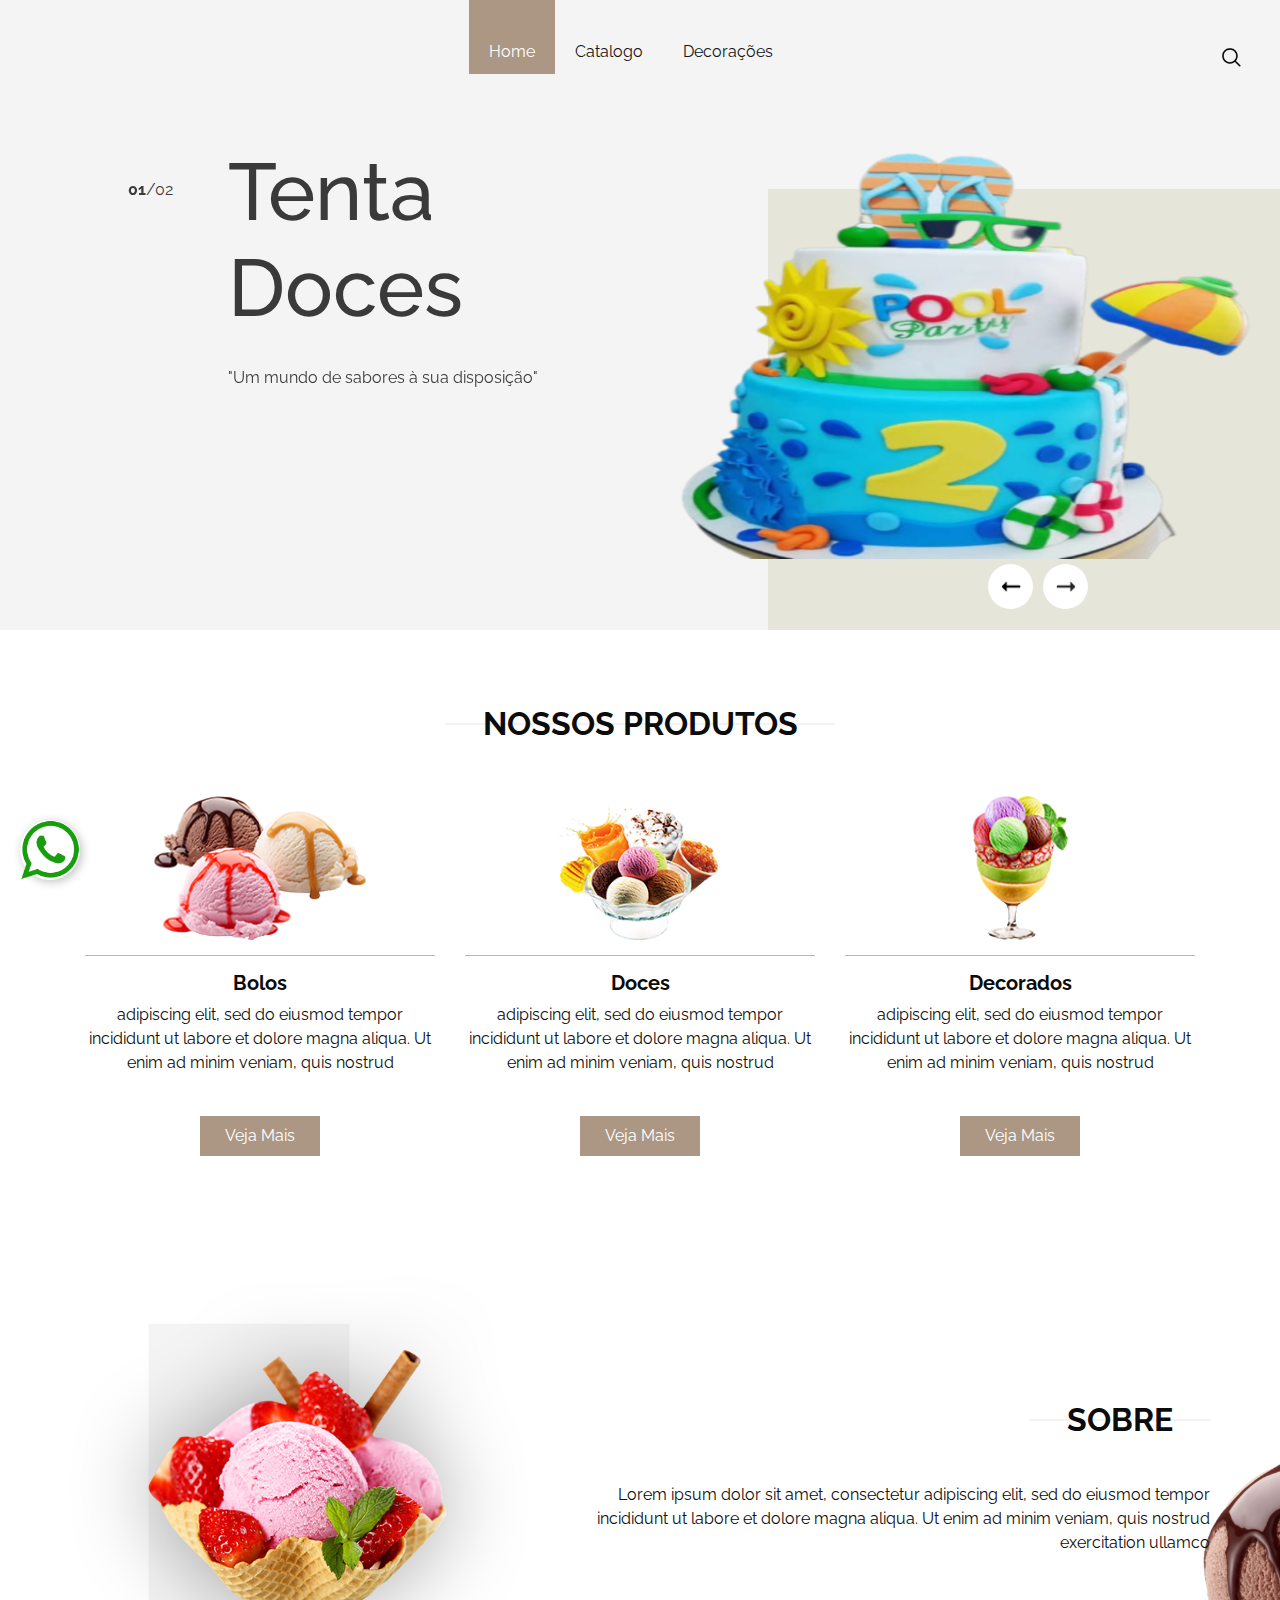
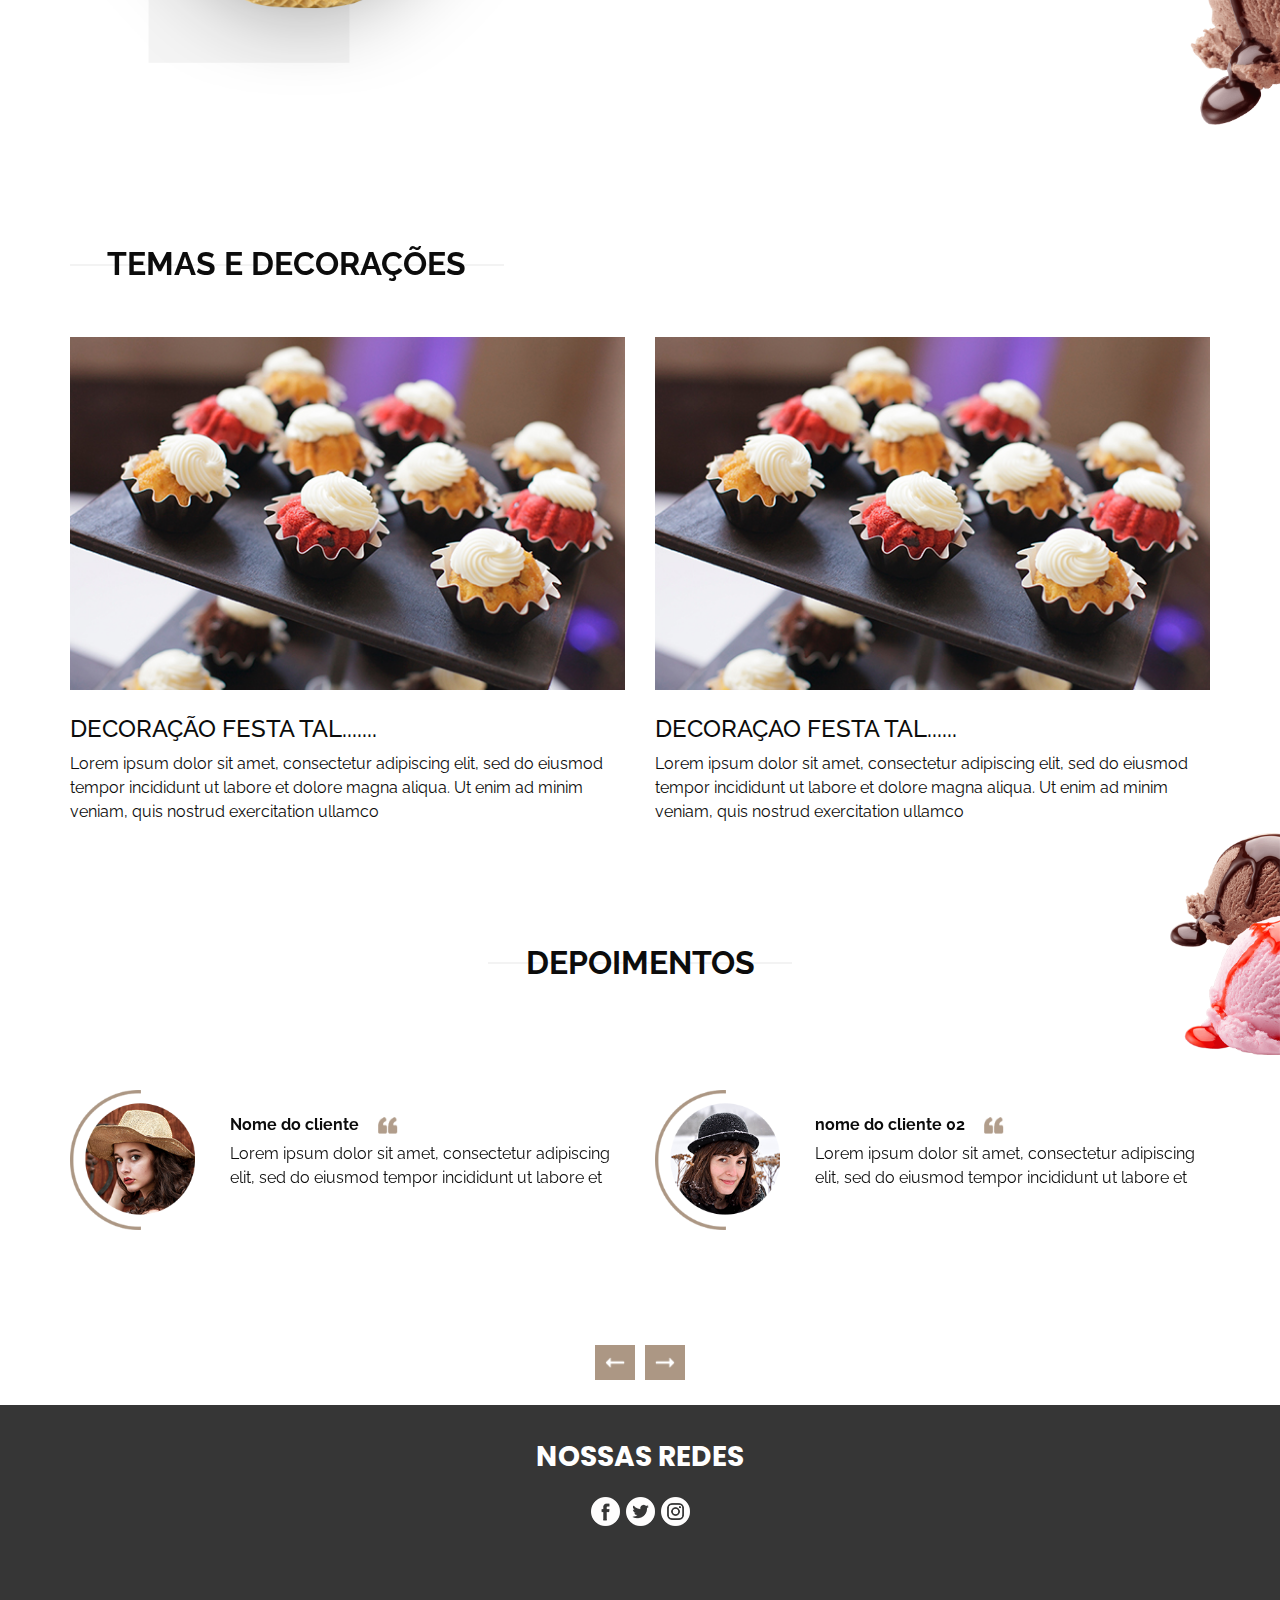
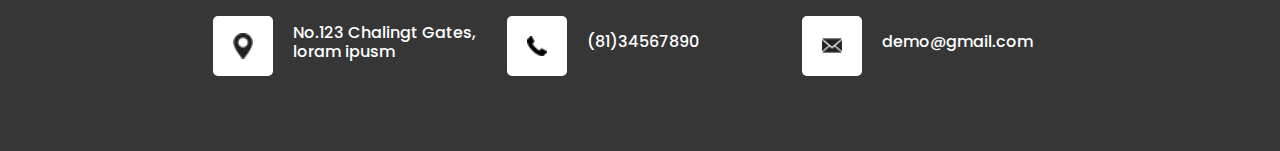
==== index.html @ e2f954cb "Initial commit" ====
<!DOCTYPE html>
<html lang="pt-br">

<head>
  <!-- Basic -->
  <meta charset="utf-8" />
  <meta http-equiv="X-UA-Compatible" content="IE=edge" />
  <!-- Mobile Metas -->
  <meta name="viewport" content="width=device-width, initial-scale=1, shrink-to-fit=no" />
  <!-- Site Metas -->
  <meta name="keywords" content="" />
  <meta name="description" content="" />
  <meta name="author" content="" />

  <title>Tenta doces</title>

  <!-- slider stylesheet -->
  <link rel="stylesheet" type="text/css" href="https://cdnjs.cloudflare.com/ajax/libs/OwlCarousel2/2.1.3/assets/owl.carousel.min.css" />

  <!-- bootstrap core css -->
  <link rel="stylesheet" type="text/css" href="css/bootstrap.css" />

  <!-- fonts style -->
  <link href="https://fonts.googleapis.com/css?family=Poppins:400,700|Raleway:400,500,700&display=swap" rel="stylesheet">
  <!-- Custom styles for this template -->
  <link href="css/style.css" rel="stylesheet" />
  <!-- responsive style -->
  <link href="css/responsive.css" rel="stylesheet" />
</head>

<body>

  <div class="hero_area">
    <!-- seção de cabeçalho inicial -->
    <header class="header_section">
      <div class="container-fluid">
        <nav class="navbar navbar-expand-lg custom_nav-container ">
          <a class="navbar-brand" href="index.html">
            <!--<span>
              Joice
            </span>-->
          </a>
          </a>
          <button class="navbar-toggler" type="button" data-toggle="collapse" data-target="#navbarSupportedContent" aria-controls="navbarSupportedContent" aria-expanded="false" aria-label="Toggle navigation">
            <span class="navbar-toggler-icon"></span>
          </button>

          <div class="collapse navbar-collapse" id="navbarSupportedContent">
            <div class="d-flex mx-auto flex-column flex-lg-row align-items-center">
              <ul class="navbar-nav  ">
                <li class="nav-item active">
                  <a class="nav-link" href="index.html">Home <span class="sr-only">(current)</span></a>
                </li>
                
                <li class="nav-item">
                  <a class="nav-link" href="icecream.html"> Catalogo</a>
                </li>

                <li class="nav-item">
                  <a class="nav-link" href="blog.html"> Decorações </a>
                </li>
                <!--<li class="nav-item">
                    <a class="nav-link" href="about.html"> Sobre</a>
                </li>-->
                
                <!--<li class="nav-item">
                  <a class="nav-link" href="contact.html">Contact Us</a>
                </li>-->
              </ul>

            </div>
            <div class="quote_btn-container ">
              <!--<a href="">
                <img src="images/user.png" alt="">
              </a>-->
              <form class="form-inline">
                <button class="btn  my-2 my-sm-0 nav_search-btn" type="submit"></button>
              </form>
            </div>
          </div>
        </nav>
      </div>
    </header>
    <!-- end header section -->

    <!--  seção slide -->
    <section class=" slider_section position-relative">
      <!--<a href="" class="btn-img">
        <img src="images/btn-img.png" alt="">
      </a>-->

      <div id="carouselExampleIndicators" class="carousel slide" data-ride="carousel">
        <div class="slider_number-container ">
          <ol class="carousel-indicators">
            <li data-target="#carouselExampleIndicators" data-slide-to="0" class="active">01</li>
            <li data-target="#carouselExampleIndicators" data-slide-to="1">02</li>
            <!--<li data-target="#carouselExampleIndicators" data-slide-to="2">03</li>
            <li data-target="#carouselExampleIndicators" data-slide-to="3">04</li>-->
          </ol>
          <div class="number-box">
            <span>
              /02
            </span>
          </div>
        </div>

        <div class="carousel-inner">
          <div class="carousel-item active">
            <div class="container-fluid">
              <div class="row">
                <div class="col-lg-4 offset-lg-2 col-md-5 offset-md-1">
                  <div class="detail_box">
                    <h1>
                      Tenta <br>
                      Doces <br>
                    </h1>
                    <p>
                      "Um mundo de sabores à sua disposição"
                    </p>
                    <!--<div>
                      <a href="">aqui</a>
                    </div>-->
                  </div>
                </div>

                <div class="col-md-6">
                  <div class="img-box">
                    <img src="images/bolo1.png" alt="bolo cabeçalho">
                  </div>
                </div>
              </div>
            </div>
          </div>
          <div class="carousel-item ">
            <div class="container-fluid">
              <div class="row">
                <div class="col-lg-4 offset-lg-2 col-md-5 offset-md-1">
                  <div class="detail_box">
                    <h1>
                      Tenta <br>
                      Doces <br>
                    </h1>
                    <p>
                      "Escolha os melhores doces para a sua festa agora!"
                    </p>
                    <!--<div>
                      <a href="">aqui</a>
                    </div>-->
                  </div>
                </div>
                <div class="col-md-6">
                  <div class="img-box">
                    <img src="images/slider-img.png" alt="">
                  </div>
                </div>
              </div>
            </div>
          </div>
        </div>

        <!--botõa para passar o carrocel-->
        <div class="carousel_btn-container">
          <a class="carousel-control-prev" href="#carouselExampleIndicators" role="button" data-slide="prev">
            <span class="sr-only">Previous</span>
          </a>
          <a class="carousel-control-next" href="#carouselExampleIndicators" role="button" data-slide="next">
            <span class="sr-only">Next</span>
          </a>
        </div>
      </div>
    </section>
    <!-- Fim slider section -->
  </div>

  <!-- Seção dos catalos de doces -->
  <section class="our_section layout_padding">
    <div class="container">
      <div class="heading_container">
        <h2>
          <span>
            Nossos Produtos
          </span>
        </h2>
      </div>
      <div class="our_container">
        <div class="box">
          <div class="img-box">
            <img src="images/ice-1.png" alt="">
          </div>
          <div class="detail-box">
            <h5>
              Bolos
            </h5>
            <p>
              adipiscing elit, sed do eiusmod tempor incididunt ut labore et dolore magna aliqua. Ut enim ad minim
              veniam, quis nostrud
            </p>
            <a href="">
              Veja Mais
            </a>
          </div>
        </div>
        <div class="box">
          <div class="img-box">
            <img src="images/ice-2.png" alt="">
          </div>
          <div class="detail-box">
            <h5>
              Doces
            </h5>
            <p>
              adipiscing elit, sed do eiusmod tempor incididunt ut labore et dolore magna aliqua. Ut enim ad minim
              veniam, quis nostrud
            </p>
            <a href="">
              Veja Mais 
            </a>
          </div>
        </div>
        <div class="box">
          <div class="img-box">
            <img src="images/ice-3.png" alt="">
          </div>
          <div class="detail-box">
            <h5>
              Decorados
            </h5>
            <p>
              adipiscing elit, sed do eiusmod tempor incididunt ut labore et dolore magna aliqua. Ut enim ad minim
              veniam, quis nostrud
            </p>
            <a href="">
              Veja Mais 
            </a>
          </div>
        </div>
      </div>
    </div>
  </section>
  <!-- Fim Da Seção Catalos de doces -->

  <!-- Seção Sobre  -->
  <section class="about_section layout_padding-bottom">
    <div class="bg-img">
      <img src="images/about-bg.png" alt="">
    </div>
    <div class="container">
      <div class="about_container">
        <div class="row">
          <div class="col-lg-5 col-md-6">
            <div class="img-box">
              <img src="images/about-img.png" alt="">
            </div>
          </div>
          <div class="col-lg-7 col-md-6 ">
            <div class="detail-box">
              <div class="heading_container">
                <h2>
                  <span>
                    SOBRE
                  </span>
                </h2>
              </div>
              <p>
                Lorem ipsum dolor sit amet, consectetur adipiscing elit, sed do eiusmod tempor incididunt ut labore et
                dolore magna aliqua. Ut enim ad minim veniam, quis nostrud exercitation ullamco
              </p>
              <!--<a href="">
                Read More
              </a>-->
            </div>
          </div>
        </div>
      </div>
    </div>
  </section>

  <!-- fim Seção sobre  -->


  <!-- Seção Shop -->
  <!-- <section class="shop_section layout_padding">
    <div class="container">
      <h2>
        Best Ice Cream Flavours <br>
        In <br>
        Shop
      </h2>
      <p>
        Lorem ipsum dolor sit amet, consectetur adipiscing elit, sed do eiusmod tempor incididunt ut labore et dolore
        magna aliqua. Ut enim ad minim veniam, quis nostrud exercitation ullamco
      </p>
      <a href="">
        Order Now
      </a>
    </div>
  </section> 
-->

  <!-- Fim Seção Shop -->

  <!-- Seção imagens das decorações  -->

  <section class="blog_section layout_padding">
    <div class="container">
      <div class="heading_container">
        <h2>
          <span>
            Temas e decorações
          </span>
        </h2>
      </div>
      <div class="row">
        <div class="col-md-6">
          <div class="box">
            <div class="img-box">
              <img src="images/blog-img.jpg" alt="">
              <!--<div class="img_date">
                <h6>
                  02 <br>
                  FEB <br>
                  2020
                </h6>
              </div>-->
            </div>
            <div class="detail-box">
              <h4>
                Decoração festa tal.......
              </h4>
              <p>
                Lorem ipsum dolor sit amet, consectetur adipiscing elit, sed do eiusmod tempor incididunt ut labore et
                dolore magna aliqua. Ut enim ad minim veniam, quis nostrud exercitation ullamco
              </p>
              <!--<a href="">
                Read More
              </a>-->
            </div>
          </div>
        </div>
        <!--DEcoração 2-->
        <div class="col-md-6">
          <div class="box">
            <div class="img-box">
              <img src="images/blog-img.jpg" alt="">
              <!--<div class="img_date">
                <h6>
                  02 <br>
                  FEB <br>
                  2020
                </h6>
              </div>-->
            </div>
            <div class="detail-box">
              <h4>
                DEcoraçao festa tal......
              </h4>
              <p>
                Lorem ipsum dolor sit amet, consectetur adipiscing elit, sed do eiusmod tempor incididunt ut labore et
                dolore magna aliqua. Ut enim ad minim veniam, quis nostrud exercitation ullamco
              </p>
              <!--<a href="">
                Read More
              </a>-->
            </div>
          </div>
        </div>
      </div>
    </div>
  </section>

  <!-- final seção decoraçoes -->

  <!-- Seção Clientes-->

  <section class="client_section layout_padding-bottom">
    <div class="bg-img">
      <img src="images/client-bg.png" alt="">
    </div>
    <div class="container">
      <div class="heading_container">
        <h2>
          <span>
            Depoimentos
          </span>
        </h2>
      </div>
      <div id="carouselExampleControls" class="carousel slide" data-ride="carousel">
        <div class="carousel-inner">
          <div class="carousel-item active">
            <div class="row">
              <div class="col-md-6">
                <div class="box">
                  <div class="img-box">
                    <img src="images/client-1.png" alt="">
                  </div>
                  <div class="detail-box">
                    <h6>
                      <span>
                        Nome do cliente
                      </span>
                      <img src="images/quote.png" alt="">
                    </h6>
                    <p>
                      Lorem ipsum dolor sit amet, consectetur adipiscing elit, sed do eiusmod tempor incididunt ut
                      labore et
                    </p>
                  </div>
                </div>
              </div>
              <div class="col-md-6">
                <div class="box">
                  <div class="img-box">
                    <img src="images/client-2.png" alt="">
                  </div>
                  <div class="detail-box">
                    <h6>
                      <span>
                        nome do cliente 02
                      </span>
                      <img src="images/quote.png" alt="">
                    </h6>
                    <p>
                      Lorem ipsum dolor sit amet, consectetur adipiscing elit, sed do eiusmod tempor incididunt ut
                      labore et
                    </p>
                  </div>
                </div>
              </div>
            </div>
          </div>
          <div class="carousel-item">
            <div class="row">
              <div class="col-md-6">
                <div class="box">
                  <div class="img-box">
                    <img src="images/client-1.png" alt="">
                  </div>
                  <div class="detail-box">
                    <h6>
                      <span>
                        Eiusmod
                      </span>
                      <img src="images/quote.png" alt="">
                    </h6>
                    <p>
                      Lorem ipsum dolor sit amet, consectetur adipiscing elit, sed do eiusmod tempor incididunt ut
                      labore et
                    </p>
                  </div>
                </div>
              </div>
              <div class="col-md-6">
                <div class="box">
                  <div class="img-box">
                    <img src="images/client-2.png" alt="">
                  </div>
                  <div class="detail-box">
                    <h6>
                      <span>
                        Tempor
                      </span>
                      <img src="images/quote.png" alt="">
                    </h6>
                    <p>
                      Lorem ipsum dolor sit amet, consectetur adipiscing elit, sed do eiusmod tempor incididunt ut
                      labore et
                    </p>
                  </div>
                </div>
              </div>
            </div>
          </div>
          <div class="carousel-item">
            <div class="row">
              <div class="col-md-6">
                <div class="box">
                  <div class="img-box">
                    <img src="images/client-1.png" alt="">
                  </div>
                  <div class="detail-box">
                    <h6>
                      <span>
                        Eiusmod
                      </span>
                      <img src="images/quote.png" alt="">
                    </h6>
                    <p>
                      Lorem ipsum dolor sit amet, consectetur adipiscing elit, sed do eiusmod tempor incididunt ut
                      labore et
                    </p>
                  </div>
                </div>
              </div>
              <div class="col-md-6">
                <div class="box">
                  <div class="img-box">
                    <img src="images/client-2.png" alt="">
                  </div>
                  <div class="detail-box">
                    <h6>
                      <span>
                        Tempor
                      </span>
                      <img src="images/quote.png" alt="">
                    </h6>
                    <p>
                      Lorem ipsum dolor sit amet, consectetur adipiscing elit, sed do eiusmod tempor incididunt ut
                      labore et
                    </p>
                  </div>
                </div>
              </div>
            </div>
          </div>
        </div>
        <div class="carousel_btn-container">
          <a class="carousel-control-prev" href="#carouselExampleControls" role="button" data-slide="prev">
            <span class="sr-only">Previous</span>
          </a>
          <a class="carousel-control-next" href="#carouselExampleControls" role="button" data-slide="next">
            <span class="sr-only">Next</span>
          </a>
        </div>
      </div>

    </div>
  </section>
  <!-- Final Seção Cliente-->

  <!-- Inicio Seção Fale conosco -->

  <!--<section class="contact_section layout_padding">
    <div class="bg-img">
      <img src="images/contact-bg.png" alt="">
    </div>
    <div class="container">
      <div class="heading_container">
        <h2>
          <span>
            Request A Call Back
          </span>
        </h2>
      </div>
      <div class="layout_padding">
        <div class="row">
          <div class="col-md-6 ">
            <form action="">
              <div class="contact_form-container">
                <div>
                  <div>
                    <input type="text" placeholder="Name" />
                  </div>
                  <div>
                    <input type="email" placeholder="Email" />
                  </div>
                  <div>
                    <input type="text" placeholder="Phone Number" />
                  </div>
                  <div class="mt-5">
                    <input type="text" placeholder="Message" />
                  </div>
                  <div class="mt-5">
                    <button type="submit">
                      Send
                    </button>
                  </div>
                </div>
              </div>
            </form>
          </div>
          <div class="col-md-6">
            <div class="map_container">
              <div class="map-responsive">
                <iframe src="https://www.google.com/maps/embed/v1/place?key=AIzaSyA0s1a7phLN0iaD6-UE7m4qP-z21pH0eSc&q=Eiffel+Tower+Paris+France" width="600" height="300" frameborder="0" style="border:0; width: 100%; height:100%" allowfullscreen></iframe>
              </div>
            </div>
          </div>
        </div>
      </div>
    </div>
  </section> -->
  <!-- Final Seção Fale conosco -->


  <!-- Seção Oferta e promoçoes -->

  <!--<div class="offer_section">
    <div class="container">
      <div class="offer_container">
        <div class="btn-box">
          <a href="">Buy Now</a>
        </div>
        <div class="detail-box">
          <h2>
            <span>
              50%
            </span>
            Offer on Every Ice Cream
          </h2>
        </div>
        <div class="img-box">
          <img src="images/offer-img.png" alt="">
        </div>
      </div>
    </div>
  </div>-->

  <!-- fim da seção oferta e promoções -->
  
  
  <!-- botao whatsapp -->
  <div class="float-button">
    <a target="_blank" href="https://api.whatsapp.com/send?phone=SEU_NÚMERO_DE_TELEFONE">
      <img src="images/whats.png" alt="WhatsApp">
    </a>
  </div>
  
  

  <!-- inicio Roda pé -->
  <section class="info_section ">
    <div class="container">
      <div class="info_container">
        <div class="info_social">
          <div class="d-flex justify-content-center">
            <h3 class="">
              Nossas Redes 
            </h3>
          </div>
          <div class="social_box">
            <a href="">
              <img src="images/fb.png" alt="">
            </a>
            <a href="">
              <img src="images/twitter.png" alt="">
            </a>
            <a href="">
              <img src="images/instagram.png" alt="">
            </a>
          </div>
        </div>
        <!--<div class="info_form">
          <form action="">
            <input type="text" id="email2" placeholder="Enter Your Email">
            <button>
              subscribe
            </button>
          </form>
        </div>-->

        <!-- endereço -->
        <div class="info_contact layout_padding2">
          <div class="row">
            <div class="col-md-4">
              <a class="link-box">
                <div class="img-box">
                  <img src="images/location.png" alt="">
                </div>
                <div class="detail-box">
                  <h6>
                    No.123 Chalingt Gates, loram ipusm
                  </h6>
                </div>
              </a>
            </div>

            <!--Telefone -->
            <div class="col-md-4">
              <a class="link-box">
                <div class="img-box">
                  <img src="images/phone.png" alt="">
                </div>
                <div class="detail-box">
                  <h6>
                     (81)34567890
                  </h6>
                </div>
              </a>
            </div>

            <!--email -->
            <div class="col-md-4">
              <a class="link-box">
                <div class="img-box">
                  <img src="images/mail.png" alt="">
                </div>
                <div class="detail-box">
                  <h6>
                    demo@gmail.com
                  </h6>
                </div>
              </a>
            </div>
          </div>
        </div>
      </div>
    </div>
  </section>

  <!-- end info_section -->

  <script type="text/javascript" src="js/jquery-3.4.1.min.js"></script>
  <script type="text/javascript" src="js/bootstrap.js"></script>

</body>

</html>
---- css/style.css ----
body {
  font-family: 'Raleway', sans-serif;
  color: #0c0c0c;
  background-color: #ffffff;
}

.layout_padding {
  padding: 75px 0;
}

.layout_padding2 {
  padding: 45px 0;
}

.layout_padding2-top {
  padding-top: 45px;
}

.layout_padding2-bottom {
  padding-bottom: 45px;
}

.layout_padding-top {
  padding-top: 75px;
}

.layout_padding-bottom {
  padding-bottom: 75px;
}

.heading_container {
  display: -webkit-box;
  display: -ms-flexbox;
  display: flex;
}

.heading_container h2 {
  position: relative;
  font-weight: bold;
  text-transform: uppercase;
}

.heading_container h2 span {
  position: relative;
  z-index: 2;
}

.heading_container h2::before {
  content: "";
  position: absolute;
  width: calc(100% + 75px);
  height: 1px;
  background-color: #b7b7b754;
  top: 50%;
  left: 50%;
  -webkit-transform: translate(-50%, -50%);
          transform: translate(-50%, -50%);
  z-index: 1;
}

/*header section*/
.hero_area {
  height: 70vh;
  position: relative;
  background-color: #f4f4f4;
}

.hero_area::after {
  content: "";
  position: absolute;
  right: 0;
  bottom: 0;
  width: 40%;
  height: 70%;
  background-color: #e5e5d9;
  z-index: 1;
}

.sub_page .hero_area {
  height: auto;
}

.sub_page .hero_area::after {
  display: none;
}

.header_section .container-fluid {
  padding-right: 25px;
  padding-left: 25px;
}

.header_section .nav_container {
  margin: 0 auto;
}

.custom_nav-container .navbar-nav .nav-item .nav-link {
  padding: 40px 20px 10px 20px;
  color: #151515;
  text-align: center;
}

.custom_nav-container .navbar-nav .nav-item.active .nav-link, .custom_nav-container .navbar-nav .nav-item:hover .nav-link {
  background-color: #ac9784;
  color: #ffffff;
}

a,
a:hover,
a:focus {
  text-decoration: none;
}

a:hover,
a:focus {
  color: initial;
}

.btn,
.btn:focus {
  outline: none !important;
  -webkit-box-shadow: none;
          box-shadow: none;
}

.custom_nav-container .nav_search-btn {
  background-image: url(../images/search-icon.png);
  background-size: 22px;
  background-repeat: no-repeat;
  background-position-y: 7px;
  width: 35px;
  height: 35px;
  padding: 0;
  border: none;
}

.navbar-brand span {
  font-size: 26px;
  font-weight: 700;
  color: #3b3a3a;
}

.custom_nav-container {
  z-index: 99999;
  padding: 0;
  -webkit-box-align: end;
      -ms-flex-align: end;
          align-items: flex-end;
}

.navbar-expand-lg .navbar-collapse {
  -webkit-box-align: end;
      -ms-flex-align: end;
          align-items: flex-end;
}

.custom_nav-container .navbar-toggler {
  outline: none;
}

.custom_nav-container .navbar-toggler .navbar-toggler-icon {
  background-image: url(../images/menu.png);
  background-size: 45px;
}

.quote_btn-container {
  display: -webkit-box;
  display: -ms-flexbox;
  display: flex;
  -webkit-box-align: center;
      -ms-flex-align: center;
          align-items: center;
}

.quote_btn-container a {
  color: #000000;
}

.quote_btn-container a img {
  width: 20px;
  margin: 0 25px;
}

/*end header section*/
/* slider section */
.slider_section {
  height: 100%;
  display: -webkit-box;
  display: -ms-flexbox;
  display: flex;
  -webkit-box-align: center;
      -ms-flex-align: center;
          align-items: center;
  position: relative;
  z-index: 2;
  color: #3b3a3a;
  padding-bottom: 75px;
}

.slider_section .btn-img {
  position: absolute;
  bottom: 75px;
  left: 0;
  display: block;
  width: 75px;
}

.slider_section .btn-img img {
  width: 100%;
}

.slider_section div#carouselExampleIndicators {
  width: 100%;
}

.slider_section .detail_box h1 {
  font-size: 5rem;
  margin-bottom: 30px;
}

.slider_section .detail_box a {
  display: inline-block;
  padding: 8px 35px;
  background-color: #ac9784;
  color: #ffffff;
  margin: 35px 0;
}

.slider_section .detail_box a:hover {
  background-color: #000000;
}

.slider_section .img-box img {
  width: 100%;
}

.slider_section .slider_number-container {
  position: absolute;
  top: 8%;
  left: 10%;
  display: -webkit-box;
  display: -ms-flexbox;
  display: flex;
}

.slider_section .carousel-indicators {
  position: relative;
  margin: 0;
}

.slider_section .carousel-indicators li {
  text-indent: 0;
  background-color: transparent;
  border: none;
  width: auto;
  height: auto;
  margin: 0;
  opacity: 1;
  font-weight: bold;
  display: none;
}

.slider_section .carousel-indicators li.active {
  display: block;
}

.slider_section .carousel_btn-container {
  width: 100px;
  position: absolute;
  bottom: -50px;
  display: -webkit-box;
  display: -ms-flexbox;
  display: flex;
  -webkit-box-pack: justify;
      -ms-flex-pack: justify;
          justify-content: space-between;
  right: 15%;
  z-index: 999;
}

.slider_section .carousel_btn-container .carousel-control-prev,
.slider_section .carousel_btn-container .carousel-control-next {
  position: relative;
  width: 45px;
  height: 45px;
  border: none;
  border-radius: 100%;
  opacity: 1;
  background-repeat: no-repeat;
  background-size: 20px;
  background-position: center;
  background-color: #ffffff;
}

.slider_section .carousel_btn-container .carousel-control-prev:hover,
.slider_section .carousel_btn-container .carousel-control-next:hover {
  background-color: #ac9784;
}

.slider_section .carousel_btn-container .carousel-control-prev {
  background-image: url(../images/prev.png);
}

.slider_section .carousel_btn-container .carousel-control-prev:hover {
  background-image: url(../images/prev-white.png);
}

.slider_section .carousel_btn-container .carousel-control-next {
  background-image: url(../images/next.png);
}

.slider_section .carousel_btn-container .carousel-control-next:hover {
  background-image: url(../images/next-white.png);
}

.our_section .heading_container {
  -webkit-box-pack: center;
      -ms-flex-pack: center;
          justify-content: center;
}

.our_section .our_container {
  display: -webkit-box;
  display: -ms-flexbox;
  display: flex;
  -webkit-box-pack: center;
      -ms-flex-pack: center;
          justify-content: center;
  -ms-flex-wrap: wrap;
      flex-wrap: wrap;
}

.our_section .box {
  min-width: 300px;
  max-width: 350px;
  margin: 45px 15px;
  display: -webkit-box;
  display: -ms-flexbox;
  display: flex;
  -webkit-box-orient: vertical;
  -webkit-box-direction: normal;
      -ms-flex-direction: column;
          flex-direction: column;
  -webkit-box-align: center;
      -ms-flex-align: center;
          align-items: center;
  text-align: center;
}

.our_section .box .img-box {
  display: -webkit-box;
  display: -ms-flexbox;
  display: flex;
  -webkit-box-pack: center;
      -ms-flex-pack: center;
          justify-content: center;
  height: 160px;
  padding-bottom: 15px;
  border-bottom: 1px solid #b7b7b7;
  width: 100%;
}

.our_section .box .img-box img {
  height: 100%;
}

.our_section .box .detail-box {
  margin-top: 15px;
}

.our_section .box .detail-box h5 {
  font-weight: bold;
}

.our_section .box .detail-box a {
  display: inline-block;
  padding: 8px 25px;
  background-color: #ac9784;
  color: #ffffff;
  margin-top: 25px;
}

.our_section .box .detail-box a:hover {
  background-color: #000000;
}

.about_section {
  position: relative;
}

.about_section .bg-img {
  position: absolute;
  width: 90px;
  bottom: 45px;
  right: 0;
}

.about_section .bg-img img {
  width: 100%;
}

.about_section .row {
  -webkit-box-align: center;
      -ms-flex-align: center;
          align-items: center;
}

.about_section .heading_container {
  -webkit-box-pack: end;
      -ms-flex-pack: end;
          justify-content: flex-end;
}

.about_section .heading_container h2 {
  margin-right: 37px;
}

.about_section .img-box img {
  width: 100%;
}

.about_section .detail-box {
  text-align: right;
}

.about_section p {
  margin-top: 35px;
}

.about_section a {
  display: inline-block;
  padding: 8px 25px;
  background-color: #ac9784;
  color: #ffffff;
  margin-top: 35px;
}

.about_section a:hover {
  background-color: #000000;
}

.shop_section {
  text-align: center;
  color: #ffffff;
  background-image: url(../images/shop-bg.jpg);
  background-size: cover;
}

.shop_section h2 {
  font-weight: bold;
  font-size: 2.5rem;
  line-height: 4rem;
}

.shop_section a {
  display: inline-block;
  padding: 15px 75px;
  background-color: #ac9784;
  color: #ffffff;
  margin-top: 45px;
}

.shop_section a:hover {
  background-color: #000000;
}

.blog_section .heading_container {
  margin-left: 37px;
}

.blog_section .box {
  margin: 45px 0;
}

.blog_section .box .img-box {
  position: relative;
}

.blog_section .box .img-box img {
  width: 100%;
}

.blog_section .box .img-box .img_date {
  position: absolute;
  left: 0;
  top: 0;
  width: 50px;
  text-align: center;
  background-color: #ac9784;
  color: #ffffff;
  padding: 5px;
}

.blog_section .box .img-box .img_date h6 {
  margin: 0;
}

.blog_section .box .detail-box {
  margin-top: 25px;
}

.blog_section .box .detail-box h4 {
  text-transform: uppercase;
}

.blog_section .box .detail-box a {
  display: inline-block;
  padding: 8px 25px;
  background-color: #ac9784;
  color: #ffffff;
  margin-top: 35px;
}

.blog_section .box .detail-box a:hover {
  background-color: #000000;
}

.client_section {
  position: relative;
}

.client_section .bg-img {
  position: absolute;
  width: 110px;
  top: 0;
  right: 0;
  -webkit-transform: translateY(-50%);
          transform: translateY(-50%);
}

.client_section .bg-img img {
  width: 100%;
}

.client_section .heading_container {
  -webkit-box-pack: center;
      -ms-flex-pack: center;
          justify-content: center;
}

.client_section .box {
  display: -webkit-box;
  display: -ms-flexbox;
  display: flex;
  -webkit-box-align: center;
      -ms-flex-align: center;
          align-items: center;
  margin: 100px 0;
}

.client_section .box .img-box {
  min-width: 125px;
}

.client_section .box .img-box img {
  width: 100%;
}

.client_section .box .detail-box {
  margin-left: 35px;
}

.client_section .box .detail-box h6 {
  font-weight: bold;
}

.client_section .box .detail-box h6 img {
  width: 20px;
  margin-left: 15px;
}

.client_section .carousel_btn-container {
  width: 90px;
  position: absolute;
  bottom: -50px;
  display: -webkit-box;
  display: -ms-flexbox;
  display: flex;
  -webkit-box-pack: justify;
      -ms-flex-pack: justify;
          justify-content: space-between;
  left: 50%;
  z-index: 999;
  -webkit-transform: translateX(-50%);
          transform: translateX(-50%);
}

.client_section .carousel_btn-container .carousel-control-prev,
.client_section .carousel_btn-container .carousel-control-next {
  position: relative;
  width: 40px;
  height: 35px;
  border: none;
  opacity: 1;
  background-repeat: no-repeat;
  background-size: 20px;
  background-position: center;
  background-color: #ac9784;
}

.client_section .carousel_btn-container .carousel-control-prev:hover,
.client_section .carousel_btn-container .carousel-control-next:hover {
  background-color: #000000;
}

.client_section .carousel_btn-container .carousel-control-prev {
  background-image: url(../images/prev-white.png);
}

.client_section .carousel_btn-container .carousel-control-next {
  background-image: url(../images/next-white.png);
}

/* contact section */
.contact_section {
  font-family: 'Poppins', sans-serif;
  position: relative;
}

.contact_section .bg-img {
  position: absolute;
  width: 100px;
  top: 50%;
  left: 0;
  -webkit-transform: translateY(-50%);
          transform: translateY(-50%);
}

.contact_section .bg-img img {
  width: 100%;
}

.contact_section .heading_container {
  -webkit-box-pack: center;
      -ms-flex-pack: center;
          justify-content: center;
}

.contact_section .heading_container h2 {
  text-transform: unset;
}

.contact_section input::-webkit-input-placeholder {
  color: #000;
}

.contact_section input:-ms-input-placeholder {
  color: #000;
}

.contact_section input::-ms-input-placeholder {
  color: #000;
}

.contact_section input::placeholder {
  color: #000;
}

.contact_section input {
  border: none;
  outline: none;
  border-bottom: 0.8px solid #ac9784;
  width: 90%;
  margin: 10px 0;
}

.contact_section input::-webkit-input-placeholder {
  color: #ac9784;
}

.contact_section input:-ms-input-placeholder {
  color: #ac9784;
}

.contact_section input::-ms-input-placeholder {
  color: #ac9784;
}

.contact_section input::placeholder {
  color: #ac9784;
}

.contact_form-container {
  padding: 15px 0 15px 0;
}

.contact_form-container button {
  border: none;
  background-color: #fd9e2e;
  color: #fff;
  padding: 14px 55px;
  font-size: 14px;
  text-transform: uppercase;
}

.map_container {
  height: 350px;
}

.map_container .map-responsive {
  height: 100%;
}

/* contact section */
.offer_section {
  background-color: #e5e5d9;
}

.offer_section .offer_container {
  display: -webkit-box;
  display: -ms-flexbox;
  display: flex;
  -webkit-box-pack: justify;
      -ms-flex-pack: justify;
          justify-content: space-between;
  -webkit-box-align: center;
      -ms-flex-align: center;
          align-items: center;
  padding: 10px 0;
  font-family: 'Poppins', sans-serif;
}

.offer_section .offer_container .btn-box a {
  display: inline-block;
  padding: 8px 25px;
  background-color: #ac9784;
  color: #ffffff;
}

.offer_section .offer_container .btn-box a:hover {
  background-color: #000000;
}

.offer_section .offer_container .detail-box h2 {
  color: #424242;
}

.offer_section .offer_container .detail-box h2 span {
  font-weight: bold;
  color: #000000;
  margin-right: 15px;
  font-size: 1.2em;
}

.offer_section .offer_container .img-box {
  margin-top: -95px;
}

.offer_section .offer_container .img-box img {
  width: 100%;
}

.info_section {
  background-color: #363636;
  color: #ffffff;
  font-family: 'Poppins', sans-serif;
}

.info_section .info_container {
  width: 75%;
  margin: 0 auto;
}

.info_section .info_social {
  padding-top: 35px;
  display: -webkit-box;
  display: -ms-flexbox;
  display: flex;
  -webkit-box-orient: vertical;
  -webkit-box-direction: normal;
      -ms-flex-direction: column;
          flex-direction: column;
  -webkit-box-align: center;
      -ms-flex-align: center;
          align-items: center;
}

.info_section .info_social h3 {
  text-transform: uppercase;
  font-weight: bold;
}

.info_section .info_social .social_box {
  display: -webkit-box;
  display: -ms-flexbox;
  display: flex;
  margin: 15px auto;
  -webkit-box-align: center;
      -ms-flex-align: center;
          align-items: center;
}

.info_section .info_social .social_box img {
  min-width: 10px;
  margin: 0 3px;
}

.info_section .info_form {
  margin-top: 35px;
}

.info_section .info_form form {
  display: -webkit-box;
  display: -ms-flexbox;
  display: flex;
  -webkit-box-align: center;
      -ms-flex-align: center;
          align-items: center;
}

.info_section .info_form form input {
  min-width: 100%;
  border: none;
  background-color: transparent;
  border-bottom: 1px solid #616060;
  outline: none;
  padding: 5px;
  color: #ffffff;
}

.info_section .info_form form input::-webkit-input-placeholder {
  color: #ffffff;
}

.info_section .info_form form input:-ms-input-placeholder {
  color: #ffffff;
}

.info_section .info_form form input::-ms-input-placeholder {
  color: #ffffff;
}

.info_section .info_form form input::placeholder {
  color: #ffffff;
}

.info_section .info_form form button {
  outline: none;
  border: none;
  color: #fff;
  background-color: transparent;
  text-transform: uppercase;
  -webkit-transform: translateX(-100%);
          transform: translateX(-100%);
  font-weight: bold;
}

.info_section .info_contact .link-box {
  display: -webkit-box;
  display: -ms-flexbox;
  display: flex;
  -webkit-box-align: center;
      -ms-flex-align: center;
          align-items: center;
  margin: 30px 0;
}

.info_section .info_contact .link-box .img-box {
  display: -webkit-box;
  display: -ms-flexbox;
  display: flex;
  -webkit-box-pack: center;
      -ms-flex-pack: center;
          justify-content: center;
  -webkit-box-align: center;
      -ms-flex-align: center;
          align-items: center;
  background-color: #ffffff;
  min-width: 60px;
  min-height: 60px;
  border-radius: 5px;
  margin-right: 20px;
}

.info_section .info_contact .link-box .img-box img {
  width: 20px;
}

/* footer section*/
.footer_section {
  background-color: #363636;
  display: -webkit-box;
  display: -ms-flexbox;
  display: flex;
  -webkit-box-pack: center;
      -ms-flex-pack: center;
          justify-content: center;
  position: relative;
  font-family: 'Poppins', sans-serif;
}

.footer_section p {
  border-top: 1px solid #616060;
  color: #ffffff;
  margin: 0 auto;
  text-align: center;
  padding: 20px 0;
  width: 55%;
}

.footer_section a {
  color: #ffffff;
}
/*# sourceMappingURL=style.css.map */

/*botao whatsapp*/

.float-button {
  position: fixed;
  bottom: 20px;
  left: 20px;
  width: 60px;
  height: 60px;
  border-radius: 50%;
  background-color: #25d36500;
  text-align: center;
  box-shadow: 2px 2px 10px rgba(0, 0, 0, 0.249);
  transition: all 0.3s ease-in-out;
}

.float-button a {
  display: block;
  width: 100%;
  height: 100%;
}

.float-button img {
  max-width: 100%;
  max-height: 100%;
  vertical-align: middle;
}

.float-button:hover {
  background-color: #00ff0d3b;
  transform: translateY(-5px);
  box-shadow: 2px 2px 15px rgba(0,0,0,0.3);
}

@media (max-width: 490px) {
  .float-button {
    bottom: 10px;
    left: 10px;
  }
}
---- css/responsive.css ----
@media (max-width: 1120px) {}

@media (max-width: 992px) {
  .hero_area {
    height: auto;
  }

  .custom_nav-container .navbar-nav .nav-item .nav-link {
    padding: 10px 20px;
  }

  .slider_section .slider_number-container {
    top: initial;
    left: initial;
    bottom: -125px;
    right: 25px;
  }

  .slider_section.position-relative {
    padding: 45px 0 150px 0;
  }

  .quote_btn-container {
    display: none;
  }

  .slider_section .btn-img {
    bottom: 0;
  }

  .offer_section .offer_container {
    flex-direction: column-reverse;
    padding: 45px 0;
  }

  .offer_section .offer_container .img-box {
    margin: 0;
  }

  .offer_section .offer_container .detail-box h2 {
    margin: 35px 0;
    text-align: center;
  }

  .info_section .info_container {
    width: 100%;
  }

  .footer_section p {
    width: 100%;
  }
}

@media (max-width: 768px) {
  .slider_section .detail_box {
    text-align: center;
  }

  .client_section .box {
    margin: 45px 0;
  }

  .about_section .bg-img {
    width: 35px;
  }

  .hero_area::after {
    width: 80%;
    height: 50%;
  }

  .client_section .bg-img {
    width: 55px;
  }

  .slider_section .carousel_btn-container {
    bottom: -125px;
    right: 50%;
    transform: translateX(50%);
  }

  .info_section {
    text-align: center;
  }

  .contact_form-container {
    margin-bottom: 45px;
  }

  /* .info_section .info_contact .col-md-4 {
    display: flex;
    justify-content: center;
  } */
  .info_section .info_contact .link-box .img-box {
    margin: 0;
    margin-bottom: 20px;
  }

  .info_section .info_contact .link-box {
    flex-direction: column;
  }
}

@media (max-width: 576px) {
  .slider_section .carousel_btn-container {
    width: 90px;
  }

  .slider_section .carousel_btn-container .carousel-control-prev,
  .slider_section .carousel_btn-container .carousel-control-next {
    width: 40px;
    height: 40px;
    background-size: 18px;
  }

  .client_section .box {
    flex-direction: column;
    text-align: center;
  }

  .client_section .box .detail-box {
    margin: 0;
    margin-top: 35px;
  }
}

@media (max-width: 480px) {
  .slider_section .detail_box h1 {
    font-size: 3.5rem;
  }

}

@media (max-width: 420px) {}

@media (max-width: 360px) {}

@media (min-width: 1200px) {
  .container {
    max-width: 1170px;
  }
}
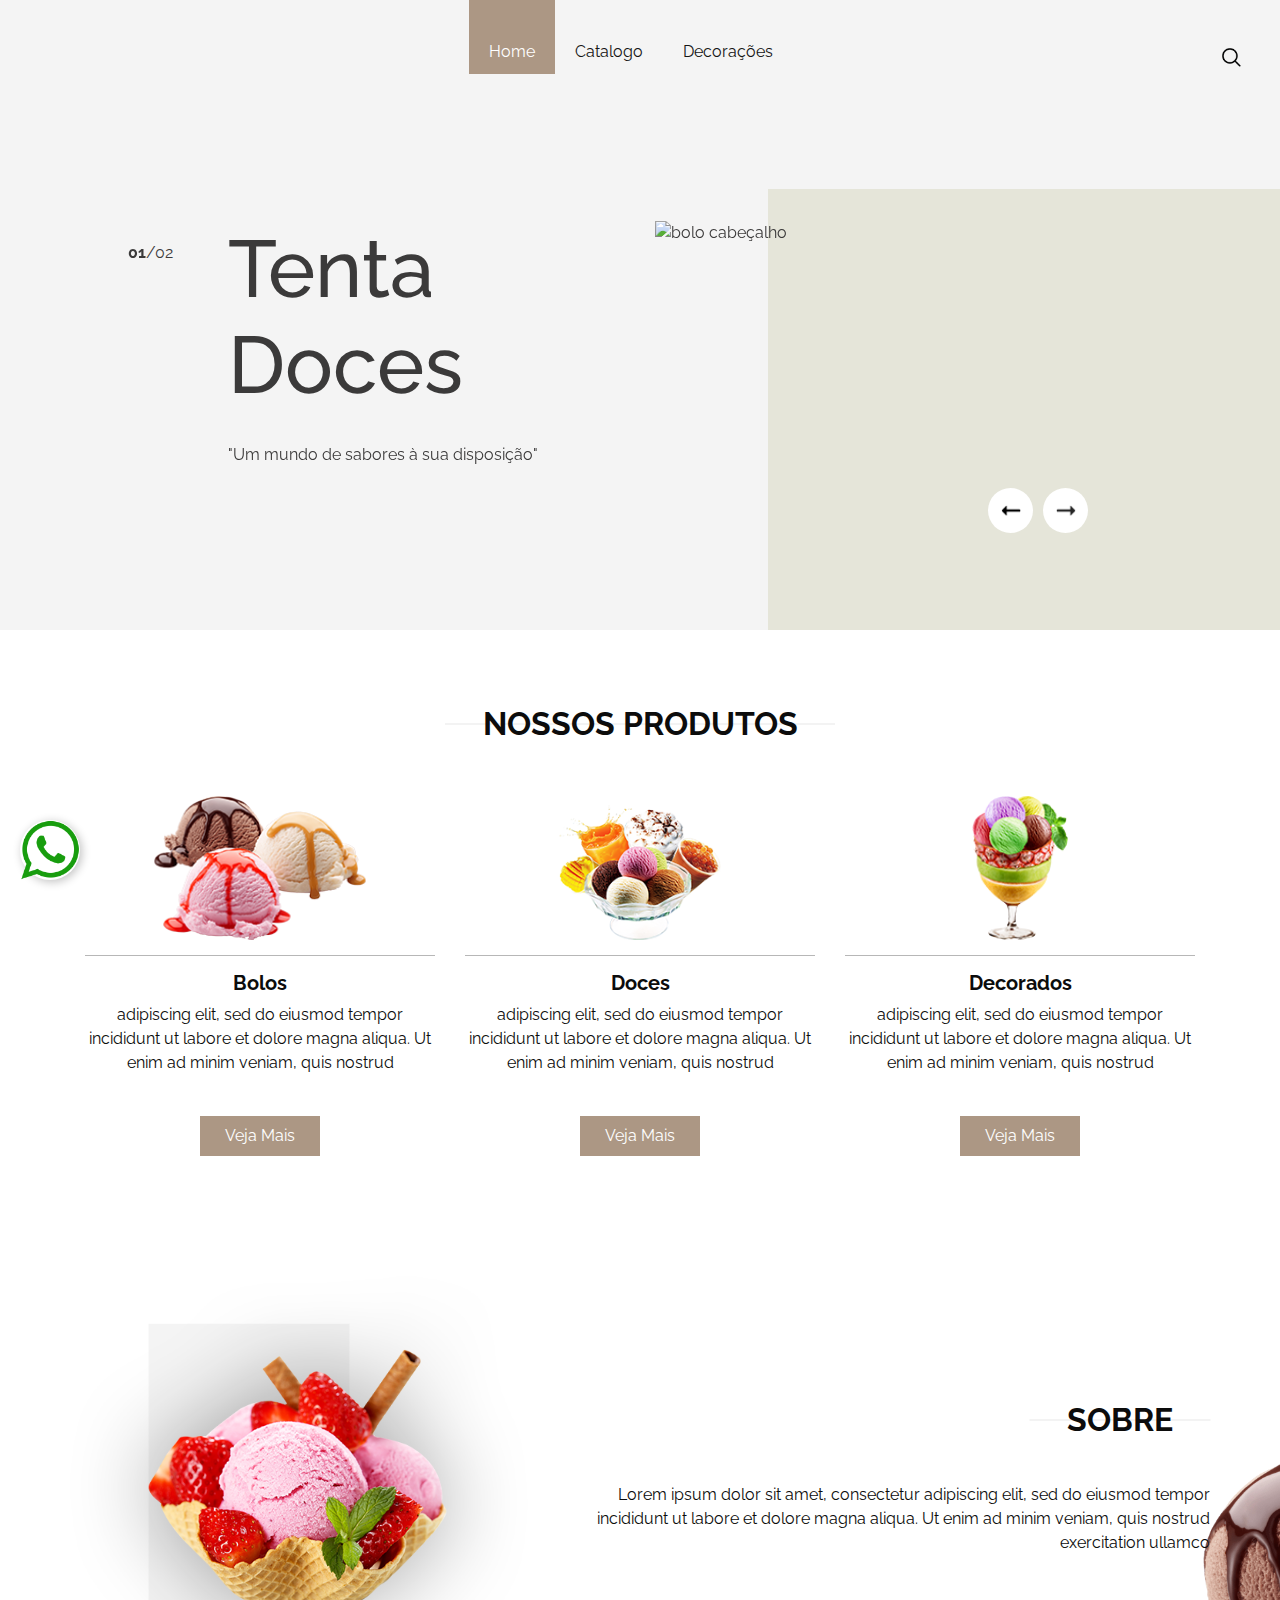
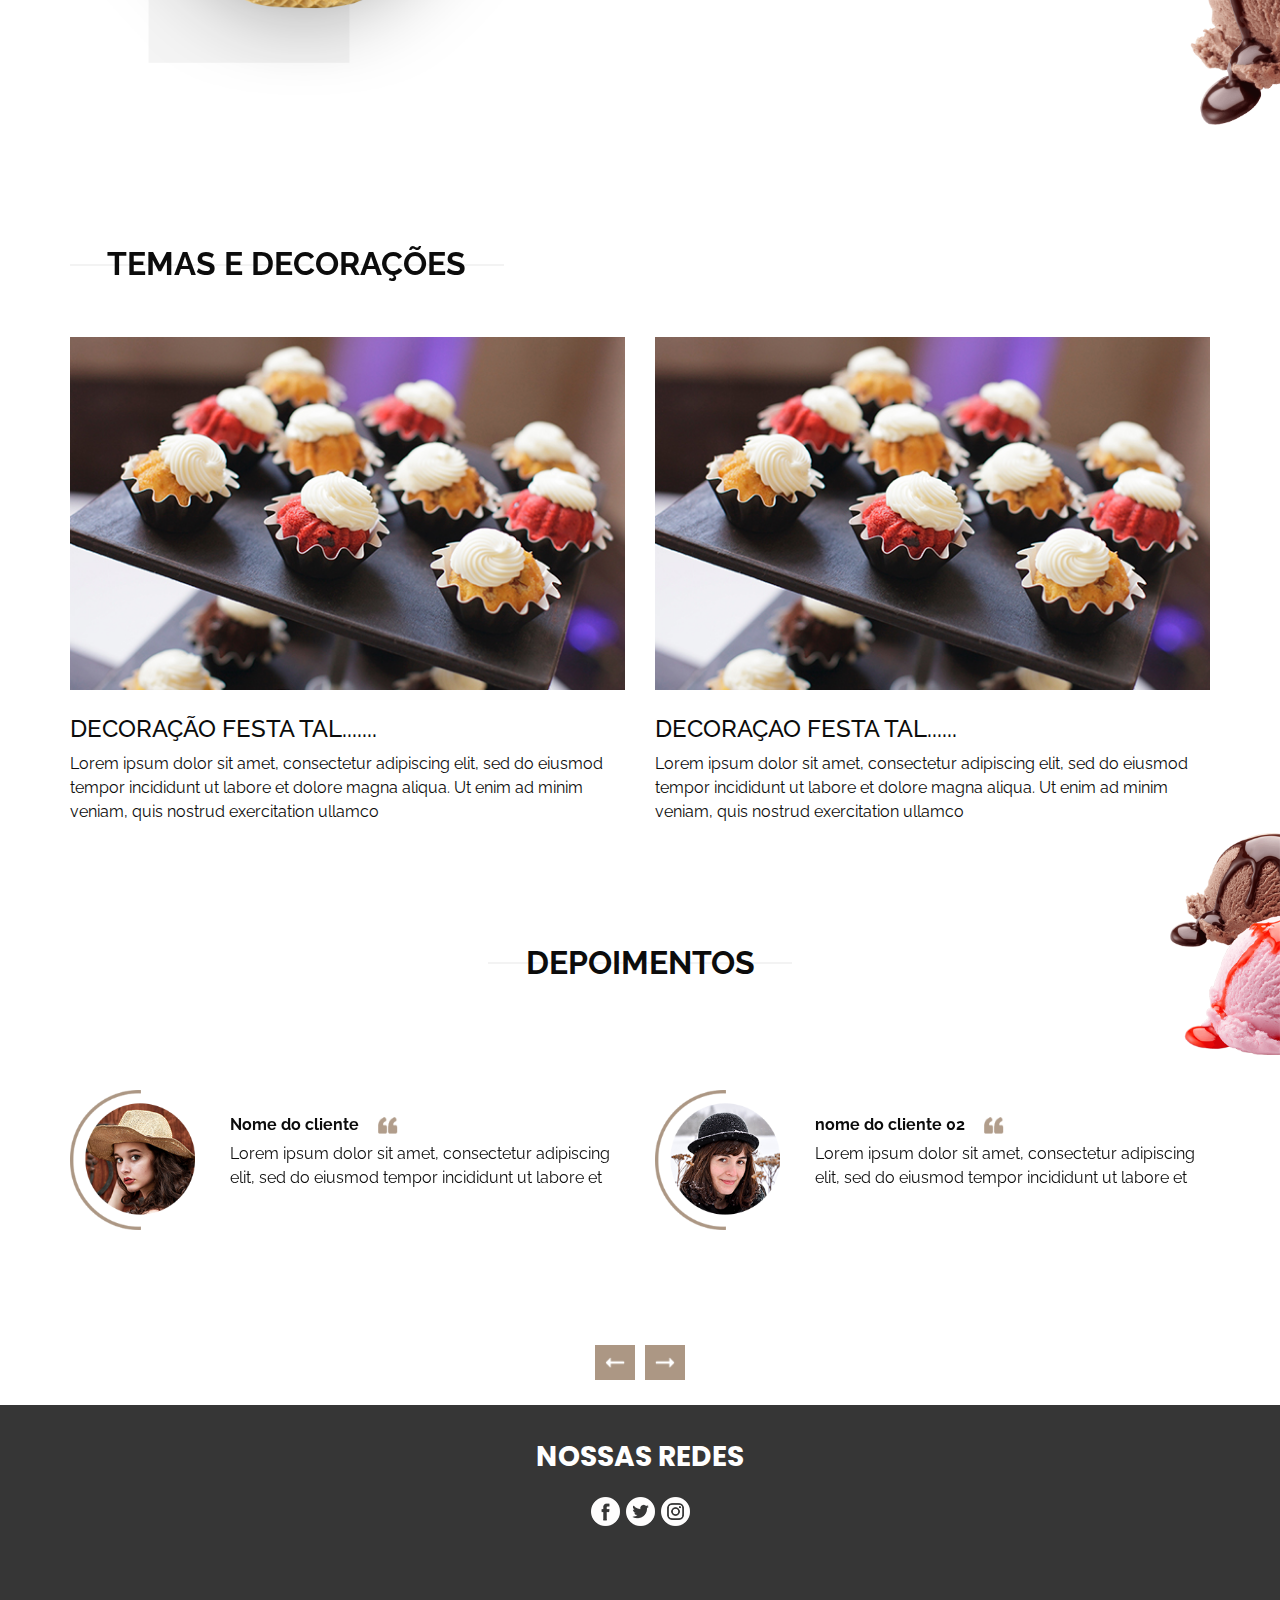
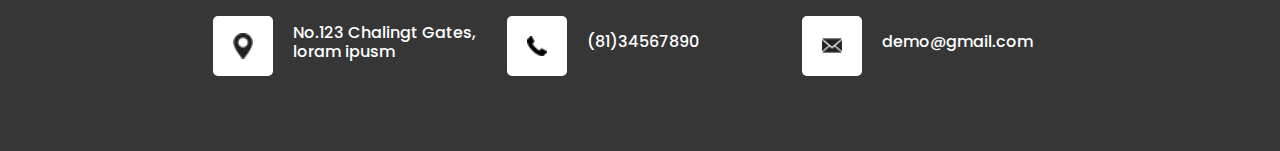
==== commit 30505975: "Update index.html" ====
--- a/index.html
+++ b/index.html
@@ -12,19 +12,19 @@
   <meta name="description" content="" />
   <meta name="author" content="" />
 
-  <title>Tenta doces</title>
-
-  <!-- slider stylesheet -->
+  <title>Tenta Doces</title>
+
+  <!-- folha de estilo deslizante -->
   <link rel="stylesheet" type="text/css" href="https://cdnjs.cloudflare.com/ajax/libs/OwlCarousel2/2.1.3/assets/owl.carousel.min.css" />
 
-  <!-- bootstrap core css -->
+  <!-- bootstrap principal css -->
   <link rel="stylesheet" type="text/css" href="css/bootstrap.css" />
 
-  <!-- fonts style -->
+  <!-- estilo da fonte  -->
   <link href="https://fonts.googleapis.com/css?family=Poppins:400,700|Raleway:400,500,700&display=swap" rel="stylesheet">
   <!-- Custom styles for this template -->
   <link href="css/style.css" rel="stylesheet" />
-  <!-- responsive style -->
+  <!-- estilo responsivo -->
   <link href="css/responsive.css" rel="stylesheet" />
 </head>
 
@@ -37,7 +37,7 @@
         <nav class="navbar navbar-expand-lg custom_nav-container ">
           <a class="navbar-brand" href="index.html">
             <!--<span>
-              Joice
+              carol
             </span>-->
           </a>
           </a>
@@ -81,7 +81,7 @@
         </nav>
       </div>
     </header>
-    <!-- end header section -->
+    <!-- final do header  -->
 
     <!--  seção slide -->
     <section class=" slider_section position-relative">
@@ -125,7 +125,7 @@
 
                 <div class="col-md-6">
                   <div class="img-box">
-                    <img src="images/bolo1.png" alt="bolo cabeçalho">
+                    <img src="#" alt="bolo cabeçalho">
                   </div>
                 </div>
               </div>
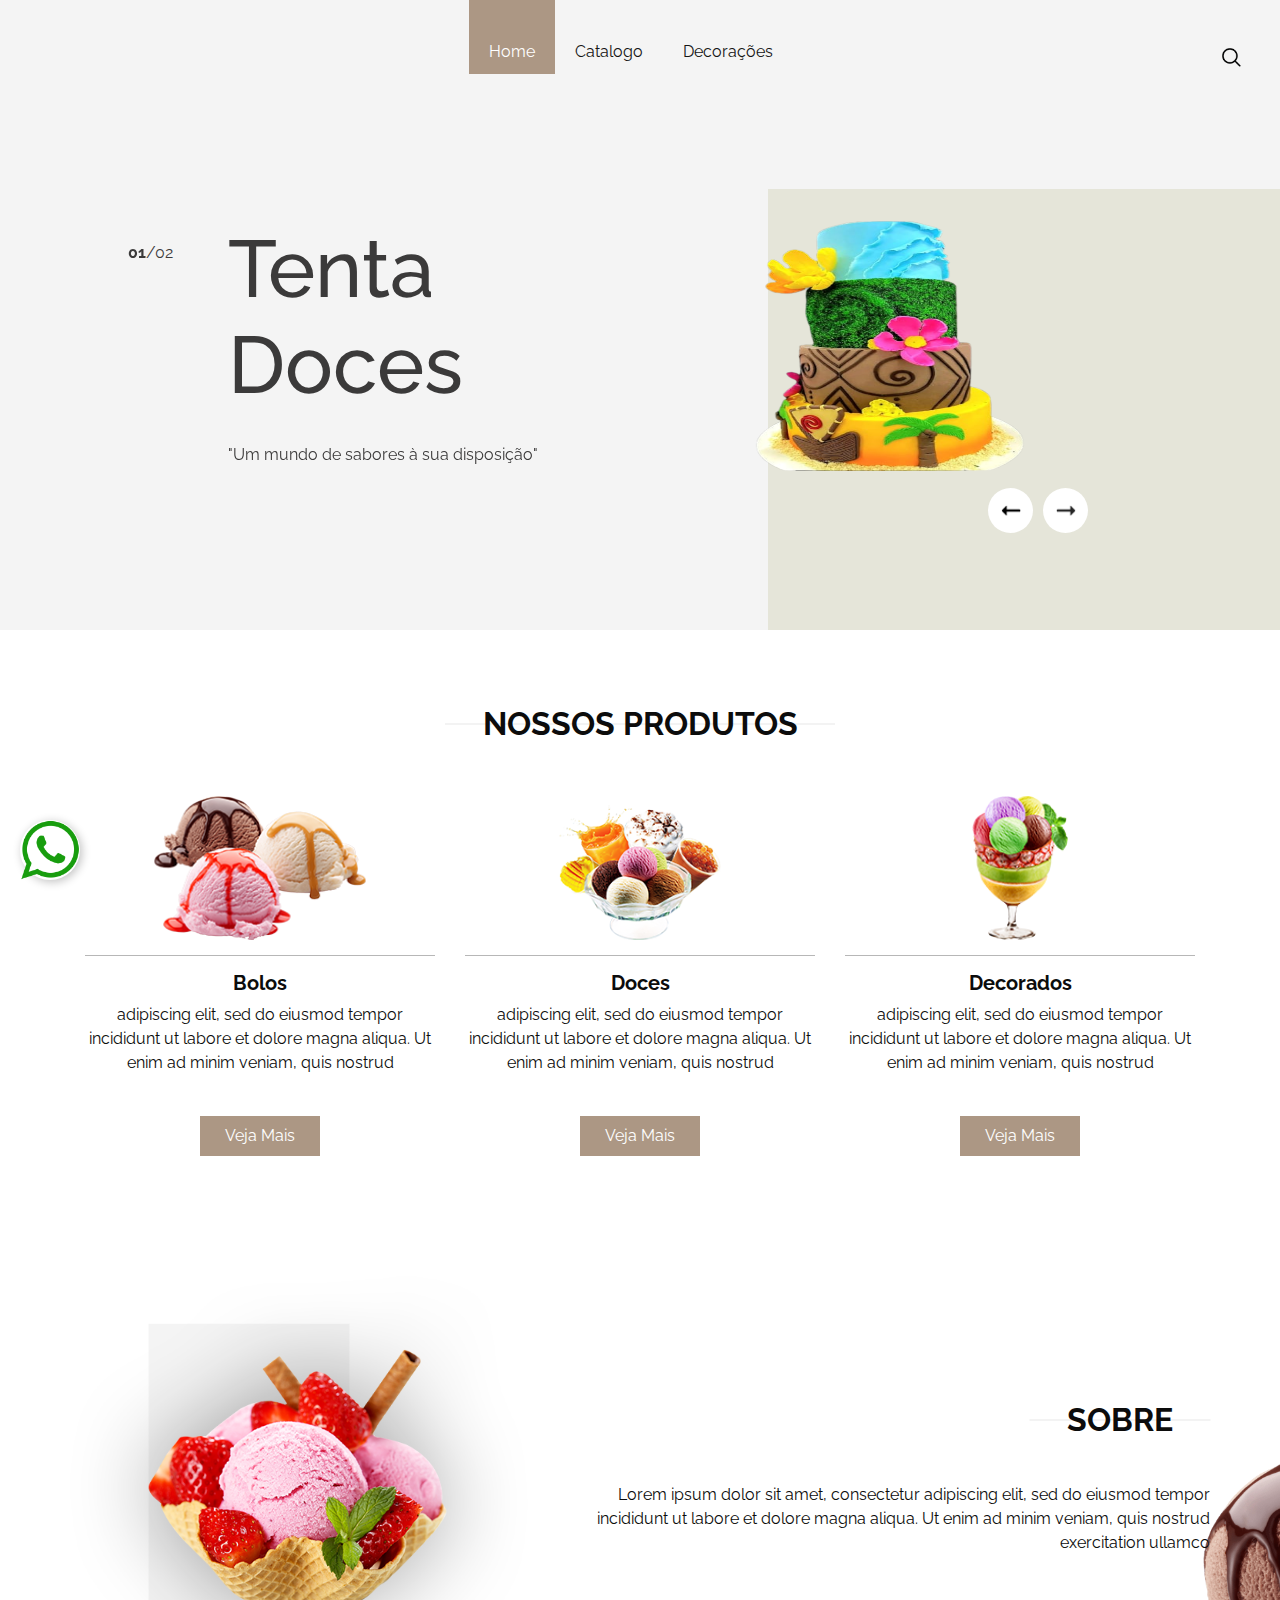
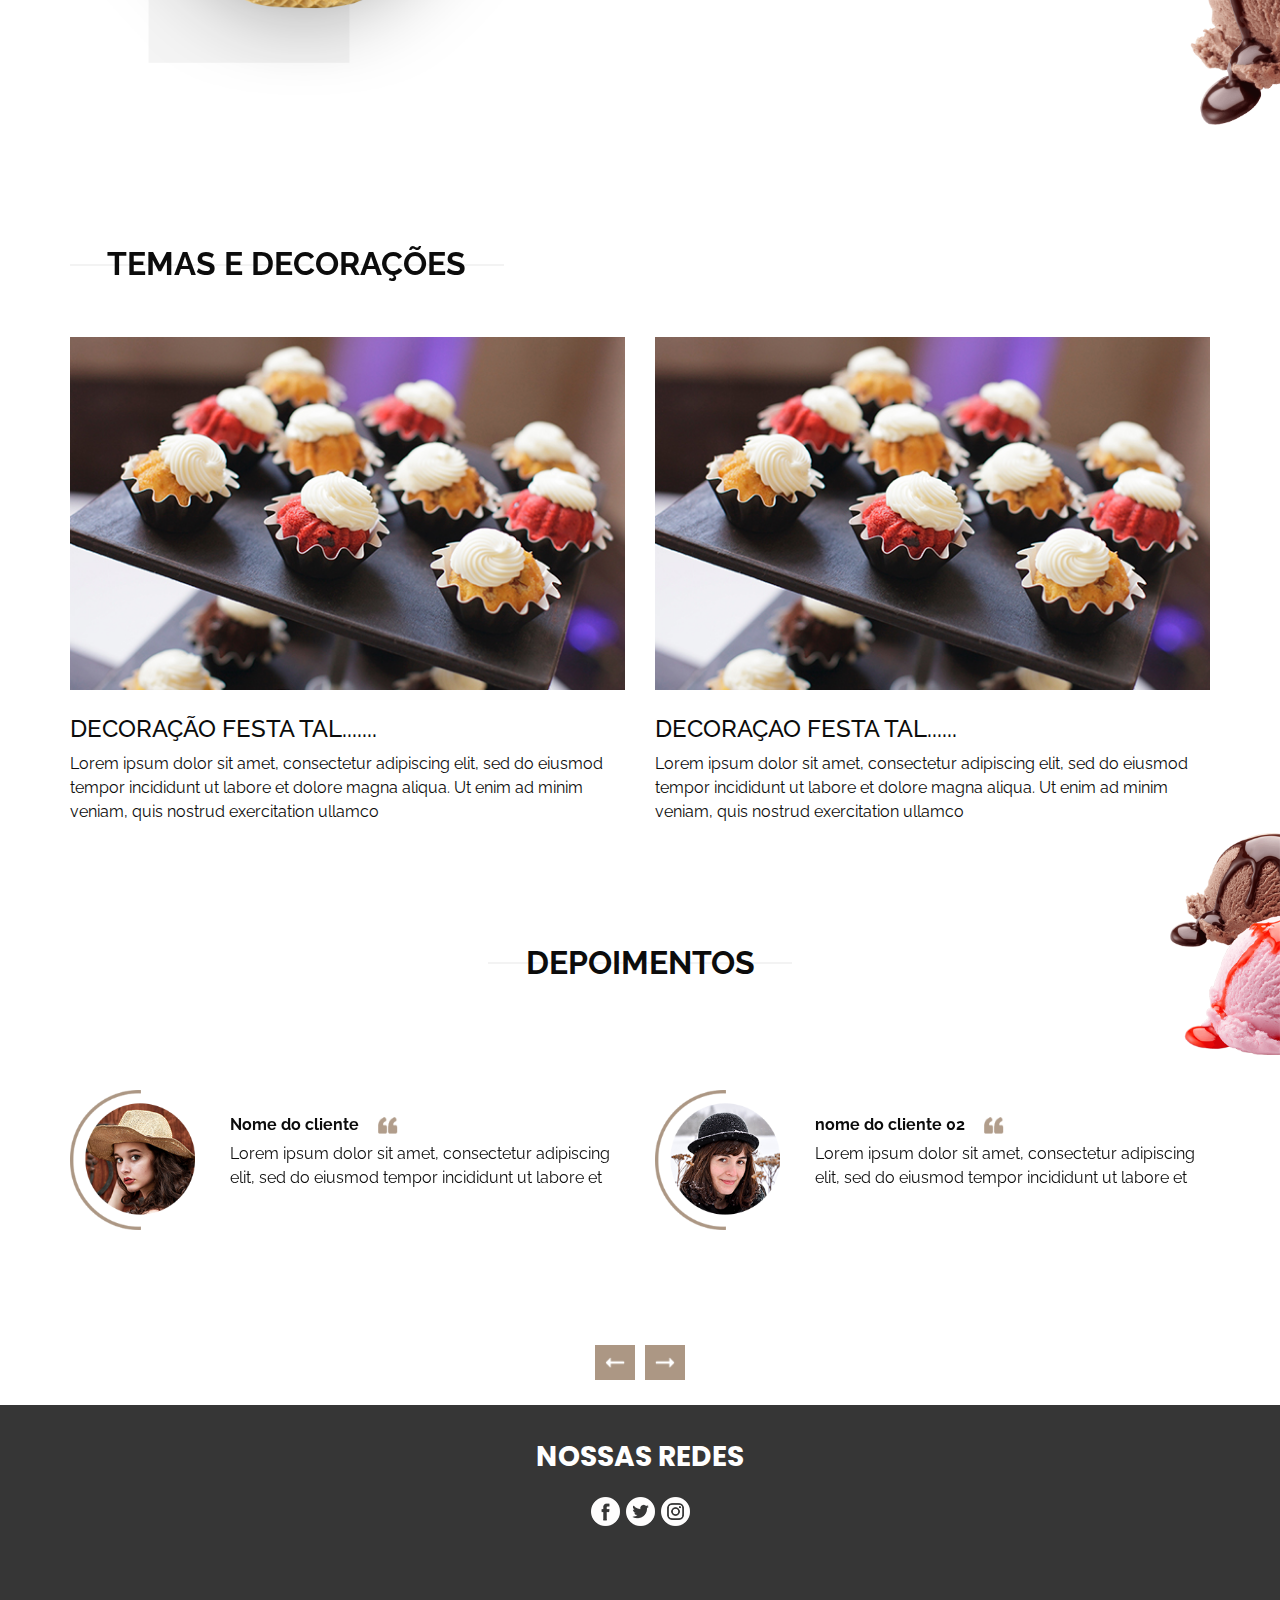
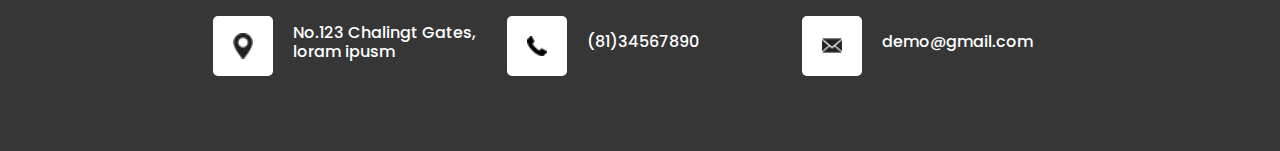
==== commit a17cbb6c: "alt01" ====
--- a/index.html
+++ b/index.html
@@ -125,32 +125,8 @@
 
                 <div class="col-md-6">
                   <div class="img-box">
-                    <img src="#" alt="bolo cabeçalho">
-                  </div>
-                </div>
-              </div>
-            </div>
-          </div>
-          <div class="carousel-item ">
-            <div class="container-fluid">
-              <div class="row">
-                <div class="col-lg-4 offset-lg-2 col-md-5 offset-md-1">
-                  <div class="detail_box">
-                    <h1>
-                      Tenta <br>
-                      Doces <br>
-                    </h1>
-                    <p>
-                      "Escolha os melhores doces para a sua festa agora!"
-                    </p>
-                    <!--<div>
-                      <a href="">aqui</a>
-                    </div>-->
-                  </div>
-                </div>
-                <div class="col-md-6">
-                  <div class="img-box">
-                    <img src="images/slider-img.png" alt="">
+                    <img src="images/bolo-cabecalho.png" alt="bolo cabeçalho">
+                    
                   </div>
                 </div>
               </div>
--- a/css/style.css
+++ b/css/style.css
@@ -230,7 +230,10 @@
 }
 
 .slider_section .img-box img {
-  width: 100%;
+  width: 350px;
+  height: 250px;
+  margin-left: 50px;
+  
 }
 
 .slider_section .slider_number-container {
